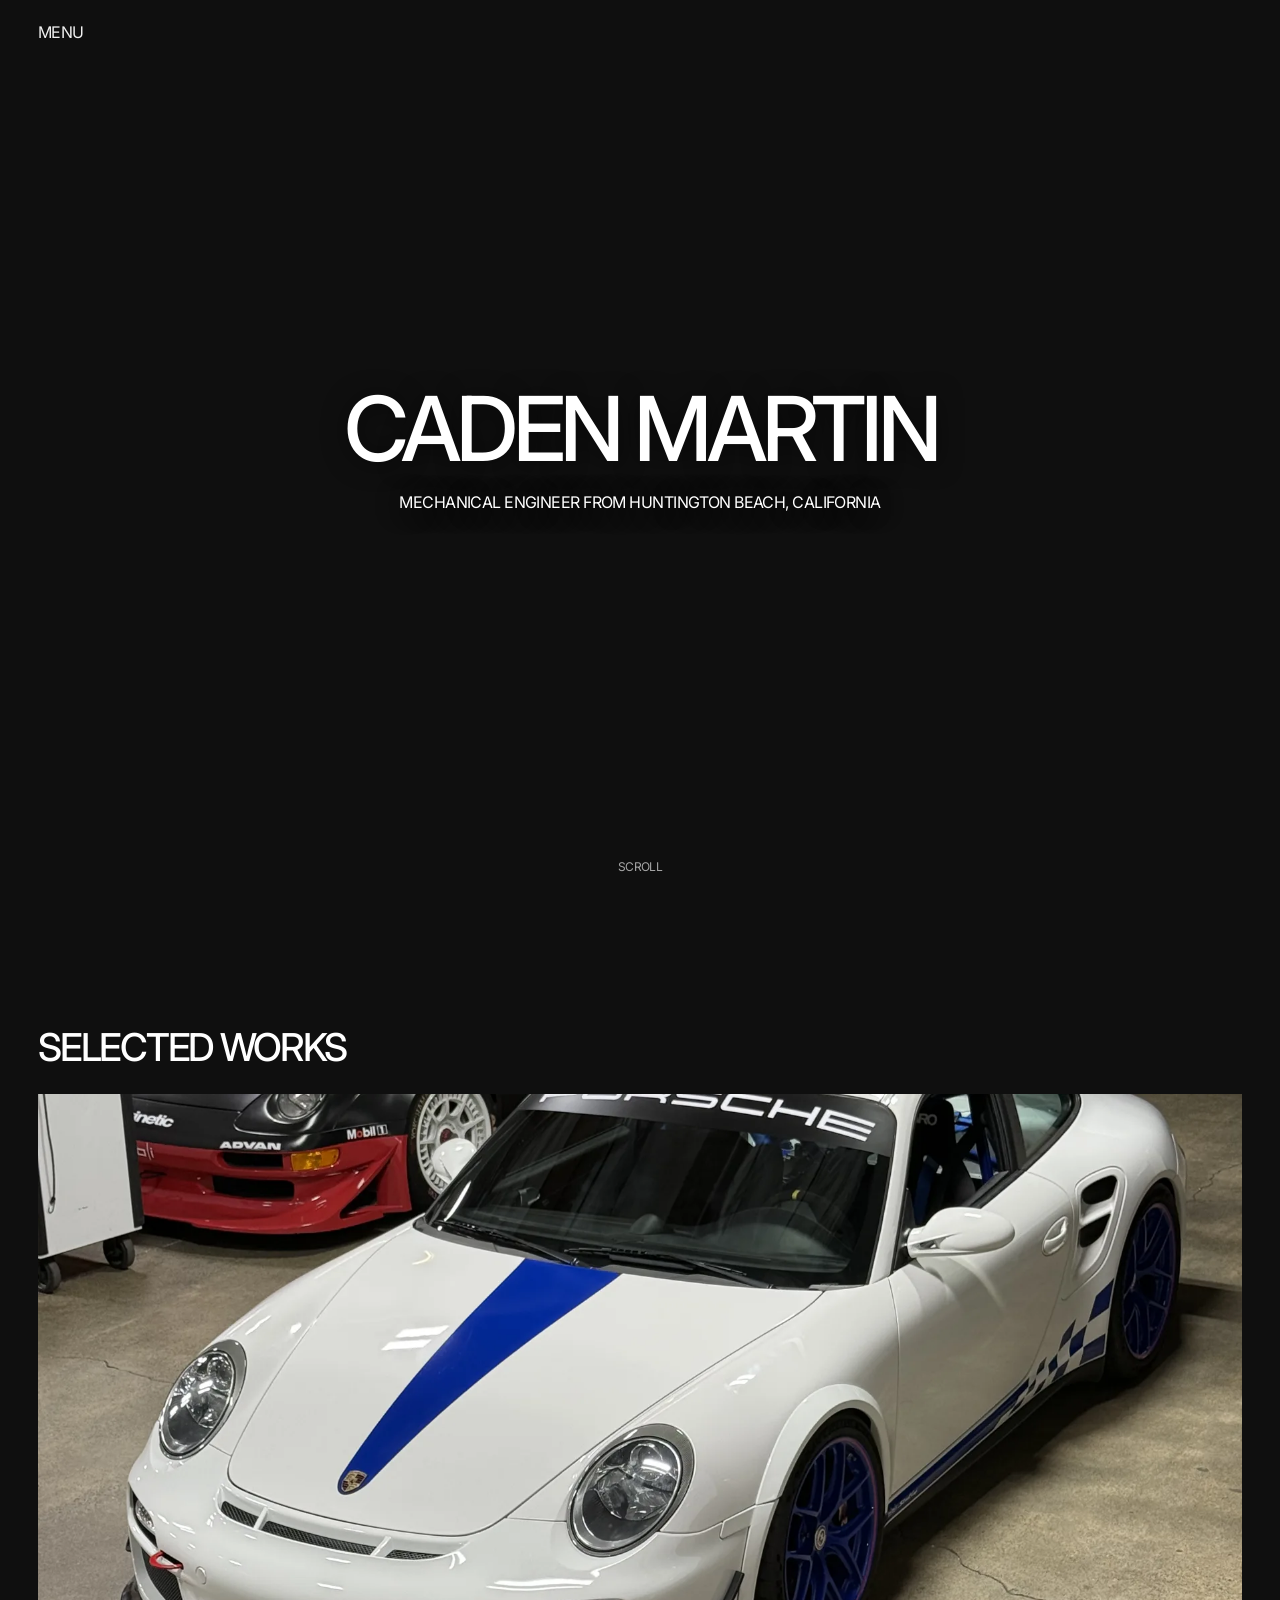
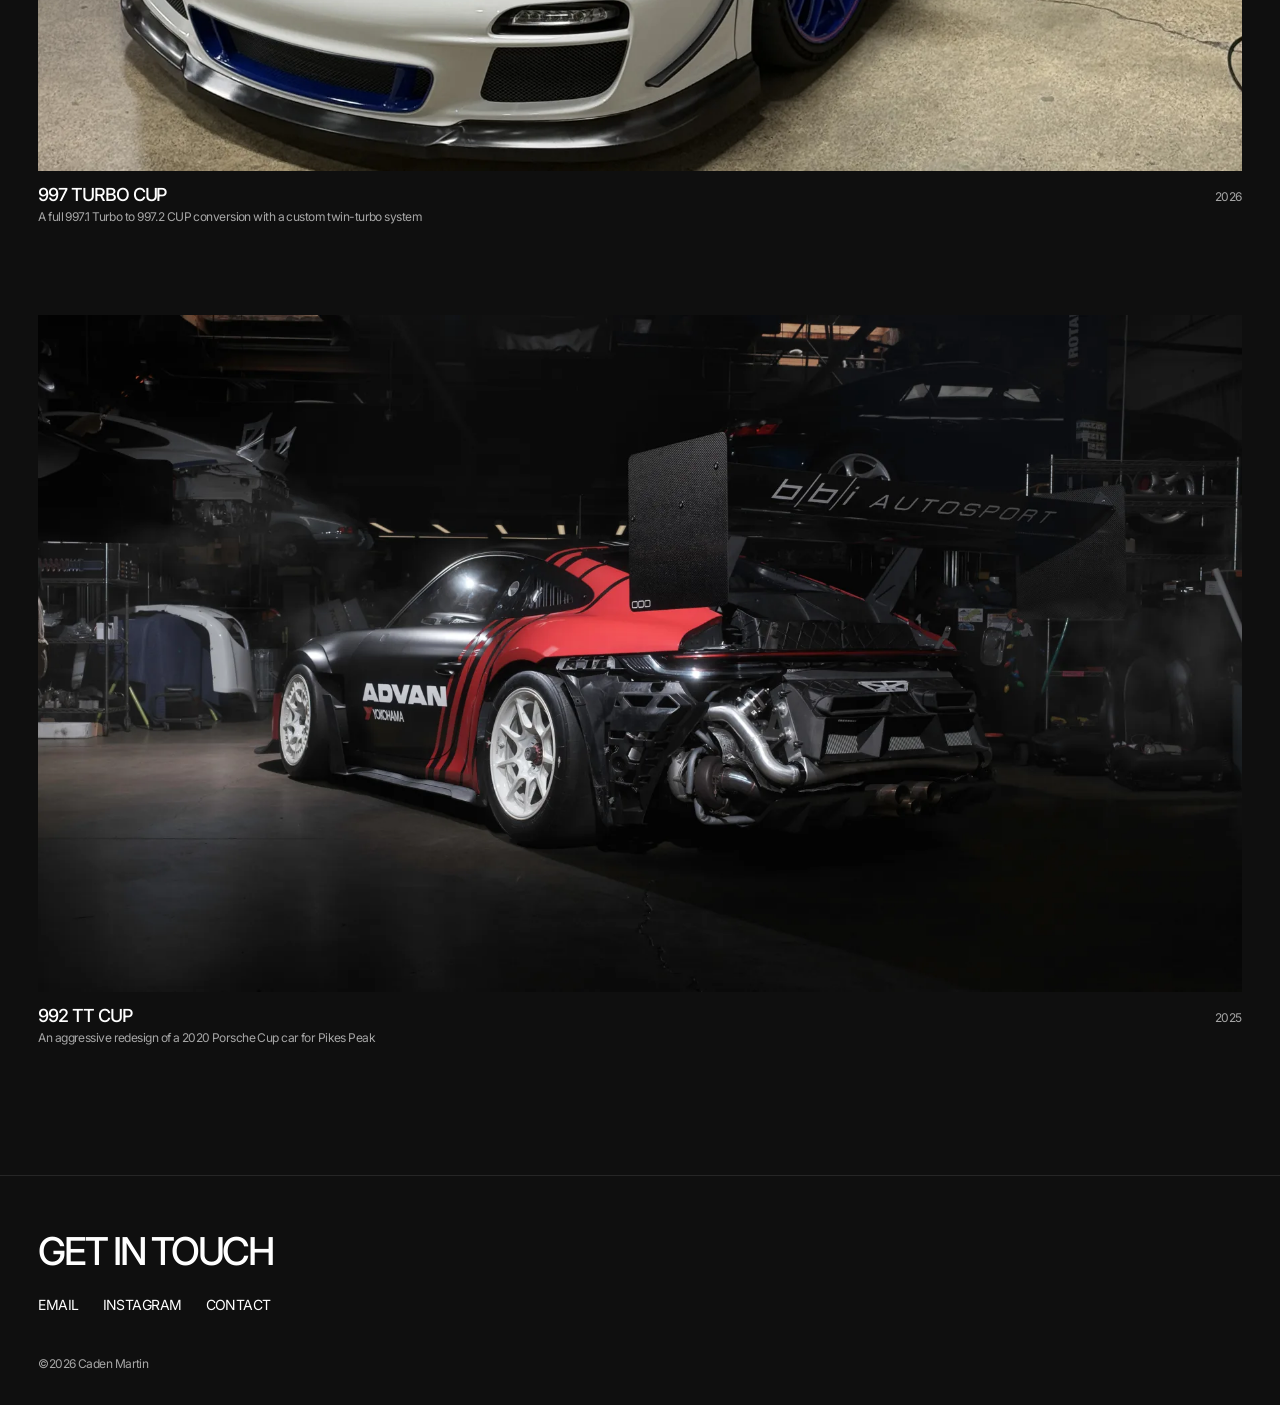
==== index.html @ 4a9f28c7 "First Version of Site" ====
<!DOCTYPE html>
<html lang="en">
<head>
  <meta charset="utf-8">
  <meta name="viewport" content="width=device-width, initial-scale=1">
  <title>Caden Martin — Mechanical Engineer</title>
  <meta name="description" content="Caden Martin, mechanical engineer from Huntington Beach, California. Race car design, CAD, FEA and fabrication projects.">
  <meta property="og:title" content="Caden Martin — Mechanical Engineer">
  <meta property="og:description" content="Race car design, CAD, FEA and fabrication projects.">
  <meta property="og:image" content="assets/img/992cup/cover.webp">
  <link rel="preconnect" href="https://fonts.googleapis.com">
  <link rel="preconnect" href="https://fonts.gstatic.com" crossorigin>
  <link href="https://fonts.googleapis.com/css2?family=Inter:wght@400;500&display=swap" rel="stylesheet">
  <link rel="stylesheet" href="assets/css/style.css">
</head>
<body>
  <button class="menu-toggle" type="button" aria-expanded="false" aria-controls="menu"><span class="open">Menu</span><span class="close">Close</span></button>
  <nav class="menu" id="menu" aria-label="Main">
    <a href="index.html">Home</a>
    <a href="index.html#works">Works</a>
    <a href="contact.html">Contact</a>
  </nav>

  <header class="hero">
    <div class="trail" aria-hidden="true" data-images="
      assets/img/trail/992-01.webp, assets/img/trail/992-07.webp, assets/img/trail/992-03.webp,
      assets/img/trail/992-12.webp, assets/img/trail/992-08.webp, assets/img/trail/992-02.webp,
      assets/img/trail/992-11.webp, assets/img/trail/992-04.webp, assets/img/trail/992-09.webp,
      assets/img/trail/992-06.webp, assets/img/trail/992-13.webp, assets/img/trail/992-05.webp,
      assets/img/trail/992-10.webp,
      assets/img/trail/997-01.webp, assets/img/trail/997-06.webp, assets/img/trail/997-11.webp,
      assets/img/trail/997-03.webp, assets/img/trail/997-10.webp, assets/img/trail/997-12.webp,
      assets/img/trail/997-04.webp, assets/img/trail/997-14.webp"></div>
    <div class="hero-text">
      <h1>Caden Martin</h1>
      <p>Mechanical engineer from Huntington Beach, California</p>
    </div>
    <a class="scroll-cue" href="#works">Scroll</a>
  </header>

  <main>
    <section class="section" id="works">
      <div class="wrap">
        <div class="section-head reveal">
          <h2>Selected works</h2>
        </div>
        <div class="works">
          <!-- To add a project: copy this <a> block, point it at the new project page and image. -->
          <a class="work-card reveal" href="projects/997-turbo-cup.html">
            <div class="media"><img src="assets/img/997horseman/cover.webp" alt="The finished 997 Turbo CUP conversion" width="1800" height="1012"></div>
            <div class="meta">
              <div>
                <h3>997 Turbo CUP</h3>
                <p>A full 997.1 Turbo to 997.2 CUP conversion with a custom twin-turbo system</p>
              </div>
              <span class="year">2026</span>
            </div>
          </a>
          <a class="work-card reveal" href="projects/992-cup.html">
            <div class="media"><img src="assets/img/992cup/cover.webp" alt="The 992 TT Cup at BBi Autosport" width="1800" height="1013"></div>
            <div class="meta">
              <div>
                <h3>992 TT Cup</h3>
                <p>An aggressive redesign of a 2020 Porsche Cup car for Pikes Peak</p>
              </div>
              <span class="year">2025</span>
            </div>
          </a>
        </div>
      </div>
    </section>
  </main>

  <footer class="footer">
    <div class="wrap">
      <h2>Get in touch</h2>
      <div class="footer-links">
        <a data-email="czm1000|gmail.com" href="contact.html">Email</a>
        <a href="https://www.instagram.com/rbzed25/" target="_blank" rel="noopener">Instagram</a>
        <a href="contact.html">Contact</a>
      </div>
      <small>©<span data-year>2026</span> Caden Martin</small>
    </div>
  </footer>

  <script src="assets/js/site.js"></script>
  <script src="assets/js/trail.js"></script>
</body>
</html>
---- assets/css/style.css ----
/* Caden Martin — portfolio
   Theme matched to the original Framer site: near-black, white, grey, Inter, tight uppercase headings. */

:root {
  --bg: #0f0f0f;
  --bg-raised: #161616;
  --line: #262626;
  --text: #ffffff;
  --muted: #a6a6a6;
  --pad: clamp(16px, 3vw, 40px);
  --max: 1400px;
  --font: "Inter", system-ui, -apple-system, "Segoe UI", sans-serif;
}

* { box-sizing: border-box; margin: 0; padding: 0; }
html { -webkit-text-size-adjust: 100%; scroll-behavior: smooth; }
body {
  background: var(--bg);
  color: var(--text);
  font-family: var(--font);
  font-size: 14px;
  line-height: 1.5;
  letter-spacing: -0.04em;
  -webkit-font-smoothing: antialiased;
  overflow-x: hidden;
}
img, video { display: block; max-width: 100%; }
a { color: inherit; text-decoration: none; }
button { font: inherit; color: inherit; background: none; border: 0; cursor: pointer; letter-spacing: inherit; }

.caps { text-transform: uppercase; }
.muted { color: var(--muted); }
.wrap { width: 100%; max-width: var(--max); margin: 0 auto; padding: 0 var(--pad); }

/* ---------- Menu (matches Framer: small MENU toggle, full-screen overlay) ---------- */
.menu-toggle {
  position: fixed; top: 20px; left: var(--pad); z-index: 60;
  font-size: 16px; text-transform: uppercase; letter-spacing: -0.04em;
  mix-blend-mode: difference;
}
.menu-toggle .close { display: none; }
body.menu-open .menu-toggle .open { display: none; }
body.menu-open .menu-toggle .close { display: inline; }
body.menu-open { overflow: hidden; }

.menu {
  position: fixed; inset: 0; z-index: 50;
  background: var(--bg);
  padding: 72px var(--pad) var(--pad);
  display: flex; flex-direction: column; gap: 2px;
  opacity: 0; visibility: hidden;
  transition: opacity .35s ease, visibility .35s;
}
body.menu-open .menu { opacity: 1; visibility: visible; }
.menu a {
  font-size: clamp(40px, 6vw, 72px); font-weight: 500; line-height: 1.05;
  text-transform: uppercase; letter-spacing: -0.06em;
  transform: translateY(16px); opacity: 0;
  transition: transform .5s cubic-bezier(.2,.7,.2,1), opacity .5s, color .2s;
  width: fit-content;
}
body.menu-open .menu a { transform: none; opacity: 1; }
body.menu-open .menu a:nth-child(2) { transition-delay: .04s; }
body.menu-open .menu a:nth-child(3) { transition-delay: .08s; }
.menu a:hover { color: var(--muted); }

/* ---------- Headings ---------- */
h1, h2, h3 { font-weight: 500; text-transform: uppercase; }
h1 { font-size: clamp(44px, 7vw, 96px); letter-spacing: -0.06em; line-height: .95; }
h2 { font-size: clamp(28px, 3vw, 40px); letter-spacing: -0.06em; line-height: 1; }
h3 { font-size: 18px; letter-spacing: -0.06em; line-height: 1.15; }
.label { font-size: 14px; text-transform: uppercase; color: var(--muted); letter-spacing: -0.04em; }

/* ---------- Home hero + mouse trail ---------- */
.hero {
  position: relative; height: 100vh; height: 100svh; min-height: 520px;
  display: grid; place-items: center; text-align: center;
  overflow: hidden; isolation: isolate;
}
.hero-text { position: relative; z-index: 2; pointer-events: none; padding: 0 var(--pad); }
.hero-text p { margin-top: 18px; font-size: 16px; text-transform: uppercase; }
.hero-text h1, .hero-text p { text-shadow: 0 2px 24px rgba(0,0,0,.55); }
.contact-lines .email { text-transform: none; }
.trail { position: absolute; inset: 0; z-index: 1; pointer-events: none; }
.trail img {
  position: absolute; left: 0; top: 0;
  width: clamp(140px, 14vw, 220px); height: auto;
  border-radius: 2px;
  transform: translate(-50%, -50%) scale(.6);
  opacity: 0;
  animation: trail-pop .9s linear forwards;
  will-change: transform, opacity;
}
@keyframes trail-pop {
  0%      { opacity: 0; transform: translate(-50%, -50%) scale(.6); }   /* 0.0s: start fade in */
  33.333% { opacity: 1; transform: translate(-50%, -50%) scale(1); }    /* 0.3s: fully visible */
  66.667% { opacity: 1; transform: translate(-50%, -50%) scale(1); }    /* 0.6s: start fade out */
  100%    { opacity: 0; transform: translate(-50%, -50%) scale(.92); }  /* 0.9s: gone */
}
.scroll-cue {
  position: absolute; bottom: 24px; left: 50%; transform: translateX(-50%);
  font-size: 12px; text-transform: uppercase; color: var(--muted); z-index: 2;
}

/* ---------- Works list ---------- */
.section { padding-top: clamp(64px, 10vw, 140px); padding-bottom: clamp(64px, 10vw, 140px); }
.section-head { display: flex; justify-content: space-between; align-items: end; margin-bottom: 28px; gap: 16px; }
.works { display: grid; gap: clamp(48px, 7vw, 96px); }
.work-card { display: block; }
.work-card .media {
  aspect-ratio: 16 / 9; overflow: hidden; background: var(--bg-raised);
}
.work-card .media img {
  width: 100%; height: 100%; object-fit: cover;
  transition: transform 1.2s cubic-bezier(.2,.7,.2,1);
}
.work-card:hover .media img { transform: scale(1.03); }
.work-card .meta { display: flex; justify-content: space-between; gap: 16px; margin-top: 14px; align-items: baseline; }
.work-card .meta p { font-size: 12px; color: var(--muted); margin-top: 2px; }
.work-card .year { font-size: 12px; color: var(--muted); white-space: nowrap; }
.coming-soon .media { display: grid; place-items: center; border: 1px dashed var(--line); background: none; }

/* ---------- Footer ---------- */
.footer { border-top: 1px solid var(--line); padding: 56px 0 32px; }
.footer h2 { margin-bottom: 24px; }
.footer-links { display: flex; gap: 24px; flex-wrap: wrap; font-size: 14px; text-transform: uppercase; }
.footer-links a:hover { color: var(--muted); }
.footer small { display: block; margin-top: 40px; font-size: 12px; color: var(--muted); }

/* ---------- Project page ---------- */
.project-head { padding-top: 96px; padding-bottom: 24px; }
.project-head p.sub { margin-top: 12px; font-size: 16px; color: var(--muted); letter-spacing: -0.03em; }

.viewer {
  position: relative; width: 100%;
  height: min(78vh, 860px); min-height: 380px;
  background: var(--bg);
  overflow: hidden; touch-action: none; user-select: none;
}
.viewer canvas { display: block; width: 100%; height: 100%; outline: none; cursor: grab; }
.viewer canvas:active { cursor: grabbing; }
.viewer-loading {
  position: absolute; inset: 0; display: grid; place-items: center; text-align: center;
  font-size: 12px; text-transform: uppercase; color: var(--muted); pointer-events: none;
  transition: opacity .4s;
}
.viewer-loading .bar { width: 220px; height: 2px; background: var(--line); margin: 12px auto 0; overflow: hidden; }
.viewer-loading .bar i { display: block; height: 100%; width: 0; background: var(--text); transition: width .2s; }
.viewer.ready .viewer-loading { opacity: 0; }
.viewer-ui {
  position: absolute; left: 0; right: 0; bottom: 0; padding: 14px var(--pad);
  display: flex; justify-content: space-between; align-items: center; gap: 12px;
  font-size: 12px; text-transform: uppercase; pointer-events: none;
}
.viewer-ui .hint { color: var(--muted); }
.viewer-ui .tools { display: flex; gap: 6px; pointer-events: auto; }
.viewer-ui button {
  padding: 8px 12px; border: 1px solid var(--line); background: rgba(15,15,15,.7);
  backdrop-filter: blur(6px); text-transform: uppercase; font-size: 12px;
  transition: border-color .2s, background .2s;
}
.viewer-ui button:hover, .viewer-ui button[aria-pressed="true"] { border-color: var(--text); }
.viewer:fullscreen { height: 100vh; }

.project-body {
  display: grid; grid-template-columns: minmax(200px, 1fr) 2fr; gap: clamp(32px, 6vw, 96px);
  padding-top: clamp(48px, 7vw, 96px); padding-bottom: clamp(48px, 7vw, 96px);
}
.facts { display: grid; gap: 22px; align-content: start; }
.facts div p { margin-top: 4px; font-size: 14px; }
.writeup h2 { margin-bottom: 20px; }
.writeup p { font-size: 16px; line-height: 1.6; letter-spacing: -0.02em; color: #e6e6e6; max-width: 70ch; }
.writeup p + p { margin-top: 1em; }
.writeup ul { margin: 1em 0 0 1.1em; color: #e6e6e6; font-size: 16px; line-height: 1.6; letter-spacing: -0.02em; }
.writeup .result { margin-top: 28px; padding-top: 20px; border-top: 1px solid var(--line); }
.writeup .result strong { display: block; font-size: clamp(22px, 2.4vw, 32px); font-weight: 500; letter-spacing: -0.05em; text-transform: uppercase; }

/* Gallery (masonry via CSS columns) */
.gallery { display: block; }
.gallery .g-row { display: flex; gap: 10px; margin-bottom: 10px; }
.gallery button { display: block; height: 100%; flex: none; overflow: hidden; background: var(--bg-raised); }
.gallery img { width: 100%; height: 100%; object-fit: cover; transition: transform .8s cubic-bezier(.2,.7,.2,1), opacity .3s; }
.gallery button:hover img { transform: scale(1.03); }

/* Lightbox */
.lightbox {
  position: fixed; inset: 0; z-index: 80; background: #080808;
  display: grid; grid-template-rows: auto 1fr auto; opacity: 0; visibility: hidden;
  transition: opacity .25s, visibility .25s;
}
.lightbox.open { opacity: 1; visibility: visible; }
.lightbox .lb-top, .lightbox .lb-bottom {
  display: flex; justify-content: space-between; align-items: center; padding: 18px var(--pad);
  font-size: 12px; text-transform: uppercase;
}
.lightbox .lb-stage { position: relative; display: grid; place-items: center; min-height: 0; padding: 0 var(--pad); }
.lightbox .lb-stage img { max-width: 100%; max-height: calc(100vh - 130px); max-height: calc(100svh - 130px); width: auto; height: auto; object-fit: contain; }
.lightbox .lb-nav { position: absolute; top: 0; bottom: 0; width: 30%; font-size: 12px; text-transform: uppercase; color: var(--muted); }
.lightbox .lb-prev { left: 0; text-align: left; padding-left: var(--pad); }
.lightbox .lb-next { right: 0; text-align: right; padding-right: var(--pad); }
.lightbox .lb-nav:hover { color: var(--text); }

/* Downloads */
.downloads { display: grid; border-top: 1px solid var(--line); }
.download {
  display: grid; grid-template-columns: 1fr auto auto; gap: 24px; align-items: center;
  padding: 18px 0; border-bottom: 1px solid var(--line);
}
.download .name { font-size: 16px; text-transform: uppercase; letter-spacing: -0.05em; }
.download .desc { font-size: 12px; color: var(--muted); margin-top: 2px; }
.download .size { font-size: 12px; color: var(--muted); }
.download .get { font-size: 12px; text-transform: uppercase; border-bottom: 1px solid currentColor; }
.download:hover .get { color: var(--muted); }

.next-project { display: flex; justify-content: space-between; align-items: end; gap: 24px; }
.next-project a h2 { transition: color .2s; }
.next-project a:hover h2 { color: var(--muted); }

/* ---------- Contact page ---------- */
.contact-hero { padding-top: 120px; padding-bottom: clamp(48px, 7vw, 96px); }
.contact-lines { margin-top: 36px; display: grid; gap: 6px; }
.contact-lines a { font-size: clamp(22px, 3vw, 40px); font-weight: 500; letter-spacing: -0.06em; text-transform: uppercase; width: fit-content; }
.contact-lines a .sub { color: var(--muted); font-size: 12px; letter-spacing: -0.03em; margin-left: 10px; vertical-align: middle; }
.contact-lines a:hover { color: var(--muted); }
.bio { display: grid; grid-template-columns: 1fr 1.4fr; gap: clamp(32px, 6vw, 96px); align-items: start; }
.bio-portrait { aspect-ratio: 3 / 4; overflow: hidden; background: var(--bg-raised); }
.bio-portrait img { width: 100%; height: 100%; object-fit: cover; }
.bio-blocks { display: grid; gap: 32px; }
.bio-blocks p { font-size: 16px; line-height: 1.6; letter-spacing: -0.02em; margin-top: 8px; max-width: 60ch; }
.timeline { display: grid; gap: 10px; margin-top: 10px; }
.timeline div { display: grid; grid-template-columns: 120px 1fr; gap: 16px; font-size: 16px; letter-spacing: -0.03em; }
.timeline span { color: var(--muted); }
.btn {
  display: inline-block; margin-top: 8px; padding: 12px 18px; border: 1px solid var(--text);
  font-size: 12px; text-transform: uppercase; transition: background .2s, color .2s;
}
.btn:hover { background: var(--text); color: var(--bg); }

/* ---------- Reveal on scroll ---------- */
.reveal { opacity: 0; transform: translateY(24px); transition: opacity .9s ease, transform .9s cubic-bezier(.2,.7,.2,1); }
.reveal.in { opacity: 1; transform: none; }

@media (max-width: 760px) {
  .project-body, .bio { grid-template-columns: 1fr; }
  .viewer { height: 62vh; }
  .viewer-ui .hint { display: none; }
  .download { grid-template-columns: 1fr auto; }
  .download .size { display: none; }
}
@media (prefers-reduced-motion: reduce) {
  * { animation: none !important; transition: none !important; }
  .reveal { opacity: 1; transform: none; }
}

/* ---------- Viewer parts panel + part name tag ---------- */
.viewer-parts {
  position: absolute; top: 16px; right: var(--pad); bottom: 64px; width: 260px;
  overflow-y: auto; overscroll-behavior: contain;
  background: rgba(15,15,15,.82); backdrop-filter: blur(8px);
  border: 1px solid var(--line); padding: 12px 14px; font-size: 12px; z-index: 3;
}
.viewer-parts[hidden] { display: none; }
.vp-head { display: flex; justify-content: space-between; align-items: center; text-transform: uppercase; padding-bottom: 10px; border-bottom: 1px solid var(--line); margin-bottom: 6px; }
.vp-head button, .vp-only { font-size: 11px; text-transform: uppercase; color: var(--muted); border-bottom: 1px solid currentColor; }
.vp-head button:hover, .vp-only:hover { color: var(--text); }
.vp-group { padding: 8px 0; border-bottom: 1px solid var(--line); }
.vp-group:last-child { border-bottom: 0; }
.vp-ghead, .vp-row { display: flex; align-items: center; gap: 8px; cursor: pointer; letter-spacing: -0.02em; }
.vp-ghead { text-transform: uppercase; font-weight: 500; padding: 2px 0 4px; }
.vp-ghead .vp-only { margin-left: auto; font-weight: 400; }
.vp-row { padding: 3px 0 3px 22px; color: #d0d0d0; }
.vp-row:hover { color: var(--text); }
.viewer-parts input[type="checkbox"] {
  appearance: none; width: 12px; height: 12px; flex: none; border: 1px solid #777; display: grid; place-items: center; cursor: pointer;
}
.viewer-parts input[type="checkbox"]:checked { background: var(--text); border-color: var(--text); }
.viewer-parts input[type="checkbox"]:indeterminate { background: linear-gradient(var(--text), var(--text)) center / 6px 2px no-repeat; border-color: var(--text); }
.viewer-tag {
  position: absolute; z-index: 4; pointer-events: none;
  background: rgba(15,15,15,.9); border: 1px solid var(--line); padding: 6px 10px;
  font-size: 12px; text-transform: uppercase; display: grid; gap: 2px;
}
.viewer-tag .muted { font-size: 10px; }
.viewer-tag[hidden] { display: none; }
@media (max-width: 760px) {
  .viewer-parts { top: 8px; left: 8px; right: 8px; bottom: 56px; width: auto; }
}

/* Sectioned photo galleries */
.photo-section + .photo-section { margin-top: clamp(40px, 5vw, 72px); }
.photo-section-head { display: flex; justify-content: space-between; padding-bottom: 10px; margin-bottom: 14px; border-bottom: 1px solid var(--line); color: var(--text); }
.photo-section-head span { color: var(--muted); }

.viewer-tag .vt-copy { width: min(560px, 80vw); background: #000; color: var(--text); border: 1px solid var(--line); padding: 6px 8px; font: 12px ui-monospace, Menlo, Consolas, monospace; text-transform: none; }

/* Project video */
.video-wrap { display: flex; justify-content: center; background: var(--bg-raised); margin-bottom: 10px; }
.video-wrap video { display: block; max-width: 100%; max-height: 80vh; max-height: 80svh; width: auto; height: auto; background: #000; }
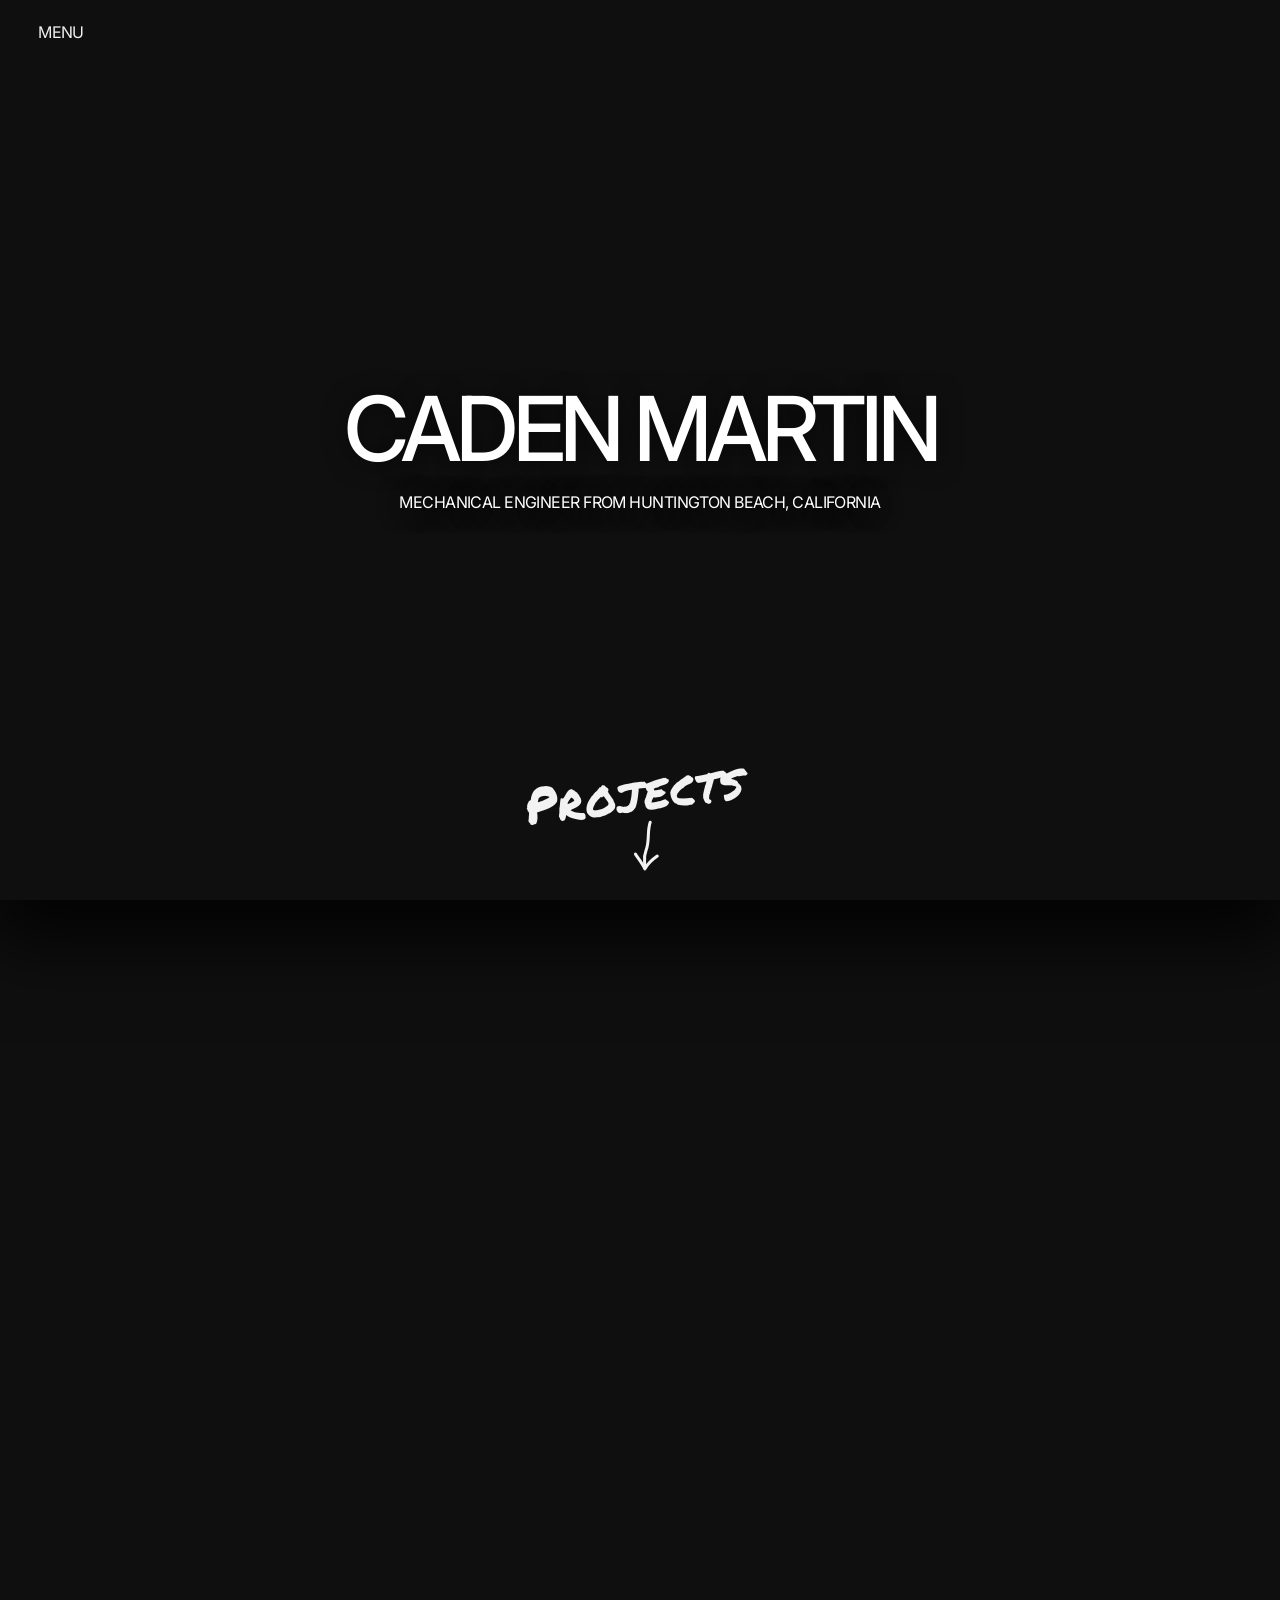
==== commit 02fb76e7: "Update 11/20" ====
--- a/index.html
+++ b/index.html
@@ -12,78 +12,92 @@
   <link rel="preconnect" href="https://fonts.gstatic.com" crossorigin>
   <link href="https://fonts.googleapis.com/css2?family=Inter:wght@400;500&display=swap" rel="stylesheet">
   <link rel="stylesheet" href="assets/css/style.css">
+  <script type="importmap">
+    { "imports": {
+        "three": "./assets/js/vendor/three.module.js",
+        "three/addons/": "./assets/js/vendor/jsm/"
+    } }
+  </script>
 </head>
-<body>
+<body class="home">
   <button class="menu-toggle" type="button" aria-expanded="false" aria-controls="menu"><span class="open">Menu</span><span class="close">Close</span></button>
   <nav class="menu" id="menu" aria-label="Main">
     <a href="index.html">Home</a>
-    <a href="index.html#works">Works</a>
+    <a href="index.html#works">Projects</a>
     <a href="contact.html">Contact</a>
   </nav>
 
   <header class="hero">
     <div class="trail" aria-hidden="true" data-images="
-      assets/img/trail/992-01.webp, assets/img/trail/992-07.webp, assets/img/trail/992-03.webp,
-      assets/img/trail/992-12.webp, assets/img/trail/992-08.webp, assets/img/trail/992-02.webp,
-      assets/img/trail/992-11.webp, assets/img/trail/992-04.webp, assets/img/trail/992-09.webp,
-      assets/img/trail/992-06.webp, assets/img/trail/992-13.webp, assets/img/trail/992-05.webp,
-      assets/img/trail/992-10.webp,
-      assets/img/trail/997-01.webp, assets/img/trail/997-06.webp, assets/img/trail/997-11.webp,
-      assets/img/trail/997-03.webp, assets/img/trail/997-10.webp, assets/img/trail/997-12.webp,
-      assets/img/trail/997-04.webp, assets/img/trail/997-14.webp"></div>
+      assets/img/trail/render-01.webp, assets/img/trail/render-02.webp, assets/img/trail/render-03.webp,
+      assets/img/trail/render-04.webp, assets/img/trail/render-05.webp, assets/img/trail/render-06.webp,
+      assets/img/trail/render-07.webp, assets/img/trail/render-08.webp, assets/img/trail/render-09.webp,
+      assets/img/trail/render-10.webp, assets/img/trail/render-11.webp, assets/img/trail/render-12.webp,
+      assets/img/trail/render-13.webp, assets/img/trail/render-14.webp, assets/img/trail/render-15.webp,
+      assets/img/trail/render-16.webp, assets/img/trail/render-17.webp, assets/img/trail/render-18.webp,
+      assets/img/trail/render-19.webp, assets/img/trail/render-20.webp, assets/img/trail/render-21.webp,
+      assets/img/trail/render-22.webp"></div>
     <div class="hero-text">
       <h1>Caden Martin</h1>
       <p>Mechanical engineer from Huntington Beach, California</p>
     </div>
-    <a class="scroll-cue" href="#works">Scroll</a>
+    <a class="scroll-cue" href="#works" aria-label="Scroll down to my projects">
+      <span class="cue-word" aria-hidden="true">Projects</span>
+      <svg class="cue-arrow" viewBox="0 0 44 72" aria-hidden="true">
+        <path d="M22 3 C 19 16, 24 27, 20.5 40 S 21.5 56, 21 64" />
+        <path d="M7 47 C 12 53, 17 58, 21.5 65 C 24.5 58, 29 52.5, 36 46.5" />
+      </svg>
+    </a>
   </header>
 
   <main>
-    <section class="section" id="works">
-      <div class="wrap">
-        <div class="section-head reveal">
-          <h2>Selected works</h2>
+    <!-- Works slider: slides show in this order. To add a project, copy one <article> block. -->
+    <section class="works" id="works" aria-label="Works">
+      <!-- 3D garage. Camera positions and links for each project are set at the top of assets/js/garage.js. -->
+      <div class="garage" data-model="assets/models/garage.glb" data-bake="assets/models/garage-bake.webp">
+        <canvas class="garage-canvas" aria-hidden="true"></canvas>
+        <div class="garage-loading" role="status">
+          <p class="label">Opening the garage</p>
+          <div class="garage-bar"><span></span></div>
         </div>
-        <div class="works">
-          <!-- To add a project: copy this <a> block, point it at the new project page and image. -->
-          <a class="work-card reveal" href="projects/997-turbo-cup.html">
-            <div class="media"><img src="assets/img/997horseman/cover.webp" alt="The finished 997 Turbo CUP conversion" width="1800" height="1012"></div>
-            <div class="meta">
-              <div>
-                <h3>997 Turbo CUP</h3>
-                <p>A full 997.1 Turbo to 997.2 CUP conversion with a custom twin-turbo system</p>
-              </div>
-              <span class="year">2026</span>
-            </div>
-          </a>
-          <a class="work-card reveal" href="projects/992-cup.html">
-            <div class="media"><img src="assets/img/992cup/cover.webp" alt="The 992 TT Cup at BBi Autosport" width="1800" height="1013"></div>
-            <div class="meta">
-              <div>
-                <h3>992 TT Cup</h3>
-                <p>An aggressive redesign of a 2020 Porsche Cup car for Pikes Peak</p>
-              </div>
-              <span class="year">2025</span>
-            </div>
-          </a>
+        <p class="garage-hint label">Click a project to take a closer look</p>
+        <div class="garage-tip" aria-hidden="true"></div>
+        <div class="garage-panel" hidden>
+          <p class="label" data-meta></p>
+          <h2 data-title></h2>
+          <a class="garage-more" data-link href="#">See more <span aria-hidden="true">&rarr;</span></a>
+          <p class="garage-soon label" data-soon hidden>Write-up coming soon</p>
         </div>
+        <button class="garage-back" type="button" hidden><span aria-hidden="true">&larr;</span> Back</button>
+        <nav class="garage-list" aria-label="Projects in the garage"></nav>
       </div>
+
+    <div class="works-slider" aria-label="Works" aria-roledescription="carousel">
+      <article class="slide is-active" aria-label="1 of 2">
+        <img src="assets/img/992cup/cover.webp" alt="The 992 TT Cup at BBi Autosport" width="1800" height="1013">
+        <div class="slide-text">
+          <p class="label">2025</p>
+          <h2><a href="projects/992-cup.html">992 TT Cup <span class="go" aria-hidden="true">&rarr;</span></a></h2>
+        </div>
+      </article>
+      <article class="slide" aria-label="2 of 2">
+        <img src="assets/img/997horseman/cover.webp" alt="The finished 997 Turbo CUP conversion" width="1800" height="1012" loading="lazy">
+        <div class="slide-text">
+          <p class="label">2026</p>
+          <h2><a href="projects/997-turbo-cup.html">997 Turbo CUP <span class="go" aria-hidden="true">&rarr;</span></a></h2>
+        </div>
+      </article>
+      <p class="slide-count label" aria-hidden="true"><span data-cur>01</span> / <span data-total>02</span></p>
+      <button class="slide-next" type="button" aria-label="Next work">
+        <svg viewBox="0 0 24 24" width="28" height="28" aria-hidden="true"><path d="M9 4l8 8-8 8" fill="none" stroke="currentColor" stroke-width="1.6"/></svg>
+      </button>
+    </div>
     </section>
   </main>
 
-  <footer class="footer">
-    <div class="wrap">
-      <h2>Get in touch</h2>
-      <div class="footer-links">
-        <a data-email="czm1000|gmail.com" href="contact.html">Email</a>
-        <a href="https://www.instagram.com/rbzed25/" target="_blank" rel="noopener">Instagram</a>
-        <a href="contact.html">Contact</a>
-      </div>
-      <small>©<span data-year>2026</span> Caden Martin</small>
-    </div>
-  </footer>
-
   <script src="assets/js/site.js"></script>
   <script src="assets/js/trail.js"></script>
+  <script src="assets/js/works.js"></script>
+  <script type="module" src="assets/js/garage.js"></script>
 </body>
 </html>
--- a/assets/css/style.css
+++ b/assets/css/style.css
@@ -73,7 +73,7 @@
 
 /* ---------- Home hero + mouse trail ---------- */
 .hero {
-  position: relative; height: 100vh; height: 100svh; min-height: 520px;
+  position: relative; z-index: 1; background: var(--bg); height: 100vh; height: 100svh; min-height: 520px;
   display: grid; place-items: center; text-align: center;
   overflow: hidden; isolation: isolate;
 }
@@ -84,7 +84,7 @@
 .trail { position: absolute; inset: 0; z-index: 1; pointer-events: none; }
 .trail img {
   position: absolute; left: 0; top: 0;
-  width: clamp(140px, 14vw, 220px); height: auto;
+  width: clamp(110px, 11vw, 170px); height: auto;
   border-radius: 2px;
   transform: translate(-50%, -50%) scale(.6);
   opacity: 0;
@@ -97,10 +97,35 @@
   66.667% { opacity: 1; transform: translate(-50%, -50%) scale(1); }    /* 0.6s: start fade out */
   100%    { opacity: 0; transform: translate(-50%, -50%) scale(.92); }  /* 0.9s: gone */
 }
+@font-face {
+  font-family: "Permanent Marker";
+  src: url("../fonts/permanent-marker.woff2") format("woff2");
+  font-weight: 400; font-style: normal; font-display: swap;
+}
+/* Hand-drawn "Works" with a marker arrow, a little crooked on purpose */
 .scroll-cue {
-  position: absolute; bottom: 24px; left: 50%; transform: translateX(-50%);
-  font-size: 12px; text-transform: uppercase; color: var(--muted); z-index: 2;
-}
+  position: absolute; bottom: clamp(14px, 3vh, 28px); left: 50%; transform: translateX(-50%);
+  z-index: 2; display: flex; flex-direction: column; align-items: center; gap: 2px;
+  color: #f2f2f2; text-transform: none;
+}
+.cue-word {
+  font-family: "Permanent Marker", "Marker Felt", "Comic Sans MS", cursive;
+  font-size: clamp(39px, 3.9vw, 54px); line-height: 1; letter-spacing: 0.01em;
+  transform: rotate(-7deg) translateX(-6px);
+  transition: transform .3s ease;
+}
+.cue-arrow {
+  width: clamp(28px, 2.6vw, 38px); height: auto; overflow: visible;
+  transform: rotate(6deg) translateX(8px);
+  animation: cue-bob 1.8s ease-in-out infinite;
+}
+.cue-arrow path { fill: none; stroke: currentColor; stroke-width: 4; stroke-linecap: round; stroke-linejoin: round; }
+.scroll-cue:hover .cue-word, .scroll-cue:focus-visible .cue-word { transform: rotate(-10deg) translateX(-6px) scale(1.05); }
+@keyframes cue-bob {
+  0%, 100% { translate: 0 0; }
+  50% { translate: 0 6px; }
+}
+@media (prefers-reduced-motion: reduce) { .cue-arrow { animation: none; } }
 
 /* ---------- Works list ---------- */
 .section { padding-top: clamp(64px, 10vw, 140px); padding-bottom: clamp(64px, 10vw, 140px); }
@@ -296,3 +321,127 @@
 /* Project video */
 .video-wrap { display: flex; justify-content: center; background: var(--bg-raised); margin-bottom: 10px; }
 .video-wrap video { display: block; max-width: 100%; max-height: 80vh; max-height: 80svh; width: auto; height: auto; background: #000; }
+
+
+/* ---------- Home: hero + full-screen works slider, snapping between the two ---------- */
+html.snap { scroll-snap-type: y mandatory; }
+html.snap .hero, html.snap .works { scroll-snap-align: start; scroll-snap-stop: always; }
+.works-slider {
+  position: relative; height: 100vh; height: 100svh; min-height: 480px;
+  overflow: hidden; background: #000;
+}
+.slide { position: absolute; inset: 0; opacity: 0; visibility: hidden; transition: opacity .7s ease, visibility 0s .7s; }
+.slide.is-active { opacity: 1; visibility: visible; transition: opacity .7s ease; }
+.slide img { width: 100%; height: 100%; object-fit: cover; display: block; transform: scale(1.04); transition: transform 6s ease; }
+.slide.is-active img { transform: scale(1); }
+.slide::after { content: ""; position: absolute; inset: 0; pointer-events: none;
+  background: linear-gradient(to top, rgba(0,0,0,.75) 0%, rgba(0,0,0,.15) 45%, rgba(0,0,0,.25) 100%); }
+.slide-text { position: absolute; left: var(--pad); right: calc(var(--pad) + 80px); bottom: clamp(40px, 8vh, 80px); z-index: 2; }
+.slide-text .label { color: rgba(255,255,255,.75); margin-bottom: 10px; }
+.slide-text h2 { font-size: clamp(44px, 8vw, 120px); line-height: .92; letter-spacing: -0.06em; }
+.slide-text h2 a { display: inline-flex; align-items: baseline; gap: .25em; text-shadow: 0 2px 30px rgba(0,0,0,.5); }
+.slide-text .go { font-size: .45em; transition: transform .3s ease; }
+.slide-text h2 a:hover .go, .slide-text h2 a:focus-visible .go { transform: translateX(.3em); }
+.slide-text h2 a:hover { color: #fff; opacity: .85; }
+.slide-next {
+  position: absolute; right: var(--pad); top: 50%; transform: translateY(-50%); z-index: 3;
+  width: 64px; height: 64px; border-radius: 50%; display: grid; place-items: center;
+  color: #fff; background: rgba(0,0,0,.35); border: 1px solid rgba(255,255,255,.5);
+  backdrop-filter: blur(6px); -webkit-backdrop-filter: blur(6px);
+  cursor: pointer; transition: background .25s ease, transform .25s ease;
+}
+.slide-next:hover, .slide-next:focus-visible { background: rgba(255,255,255,.15); transform: translateY(-50%) translateX(3px); }
+.slide-count { position: absolute; right: var(--pad); bottom: clamp(40px, 8vh, 80px); z-index: 3; color: rgba(255,255,255,.75); }
+@media (max-width: 640px) {
+  .slide-next { width: 52px; height: 52px; }
+  .slide-text { right: var(--pad); bottom: 72px; }
+  .slide-count { bottom: 32px; }
+}
+@media (prefers-reduced-motion: reduce) {
+  html.snap { scroll-behavior: auto; }
+  .slide, .slide.is-active, .slide img { transition: none; }
+}
+
+/* ---------- Home: 3D garage (shown instead of the slider once it is running) ---------- */
+.works { position: relative; }
+.garage { display: none; }
+.garage [hidden] { display: none !important; }
+.works.has-garage .garage { display: block; }
+.works.has-garage .works-slider { display: none; }
+.garage {
+  position: relative; height: 100vh; height: 100svh; min-height: 480px;
+  overflow: hidden; background: var(--bg);
+}
+.garage-canvas { position: absolute; inset: 0; width: 100%; height: 100%; display: block; touch-action: pan-y; outline: none; }
+/* The 3D view stays pinned to the screen behind the name screen, so scrolling down reads as dropping into the room
+   while the name screen lifts away and fades. */
+.works.has-garage .garage-canvas { position: fixed; z-index: 0; height: 100vh; height: 100svh; }
+.garage.is-inspecting .garage-canvas { touch-action: none; }
+.garage-loading {
+  position: absolute; inset: 0; display: grid; place-content: center; justify-items: center; gap: 14px;
+  background: var(--bg); z-index: 5; transition: opacity .6s ease, visibility 0s .6s;
+}
+.garage.is-ready .garage-loading { opacity: 0; visibility: hidden; }
+.garage-bar { width: 180px; height: 2px; background: var(--line); overflow: hidden; }
+.garage-bar span { display: block; height: 100%; width: 0; background: var(--text); transition: width .2s linear; }
+.garage-bar.is-indeterminate span { width: 35%; animation: garage-bar 1.1s ease-in-out infinite; }
+@keyframes garage-bar { from { transform: translateX(-100%); } to { transform: translateX(300%); } }
+
+.garage-hint {
+  position: absolute; left: 50%; bottom: clamp(70px, 10vh, 100px); transform: translateX(-50%);
+  z-index: 3; padding: 8px 14px; border-radius: 999px; white-space: nowrap;
+  background: rgba(0,0,0,.55); color: #fff; pointer-events: none; transition: opacity .4s ease;
+}
+.garage.is-inspecting .garage-hint, .garage.has-interacted .garage-hint { opacity: 0; }
+/* hint and project buttons appear once the drop has landed */
+.garage-hint, .garage-list { transition: opacity .5s ease .15s; }
+.garage:not(.is-landed) .garage-hint, .garage:not(.is-landed) .garage-list { opacity: 0; pointer-events: none; }
+
+.garage-tip {
+  position: absolute; left: 0; top: 0; z-index: 4; pointer-events: none;
+  padding: 6px 10px; border-radius: 4px; background: rgba(0,0,0,.75); color: #fff;
+  font-size: 13px; white-space: nowrap; opacity: 0; transition: opacity .15s ease;
+}
+.garage-tip.is-on { opacity: 1; }
+
+.garage-panel {
+  position: absolute; left: var(--pad); bottom: clamp(40px, 8vh, 80px); z-index: 4; max-width: min(560px, 80vw);
+  opacity: 0; transform: translateY(12px); transition: opacity .5s ease, transform .5s ease;
+}
+.garage-panel.is-on { opacity: 1; transform: none; }
+.garage-panel .label { color: rgba(255,255,255,.75); margin-bottom: 8px; }
+.garage-panel h2 { font-size: clamp(36px, 6vw, 88px); line-height: .95; letter-spacing: -0.06em; text-shadow: 0 2px 24px rgba(0,0,0,.45); }
+.garage-more {
+  display: inline-flex; align-items: center; gap: 8px; margin-top: 18px; padding: 12px 20px;
+  border: 1px solid rgba(255,255,255,.7); border-radius: 999px; background: rgba(0,0,0,.4);
+  backdrop-filter: blur(6px); -webkit-backdrop-filter: blur(6px);
+  font-size: 15px; transition: background .25s ease, color .25s ease;
+}
+.garage-more:hover, .garage-more:focus-visible { background: #fff; color: #000; }
+.garage-soon { margin-top: 18px; }
+
+.garage-back {
+  position: absolute; left: var(--pad); top: 72px; z-index: 4;
+  padding: 10px 16px; border-radius: 999px; background: rgba(0,0,0,.5); border: 1px solid rgba(255,255,255,.4);
+  transition: background .25s ease;
+}
+.garage-back:hover, .garage-back:focus-visible { background: rgba(255,255,255,.15); }
+
+.garage-list {
+  position: absolute; right: var(--pad); bottom: clamp(40px, 8vh, 80px); z-index: 3;
+  display: flex; gap: 8px; flex-wrap: wrap; justify-content: flex-end; max-width: 50vw;
+}
+.garage-list button {
+  padding: 7px 12px; border-radius: 999px; font-size: 12px; text-transform: uppercase; letter-spacing: 0;
+  background: rgba(0,0,0,.45); border: 1px solid rgba(255,255,255,.25); color: rgba(255,255,255,.85);
+  transition: background .2s ease, border-color .2s ease;
+}
+.garage-list button:hover, .garage-list button:focus-visible, .garage-list button[aria-current="true"] { background: rgba(255,255,255,.15); border-color: #fff; color: #fff; }
+@media (max-width: 640px) {
+  .garage-list { left: var(--pad); right: var(--pad); bottom: 22px; max-width: none; justify-content: center; }
+  .garage-panel { bottom: 76px; }
+  .garage-hint { bottom: 76px; }
+}
+
+/* The name screen reads as a solid layer of ground above the garage: a deep shadow falls from its bottom edge. */
+.hero { box-shadow: 0 30px 70px 10px rgba(0,0,0,var(--ground-shadow, .85)); }
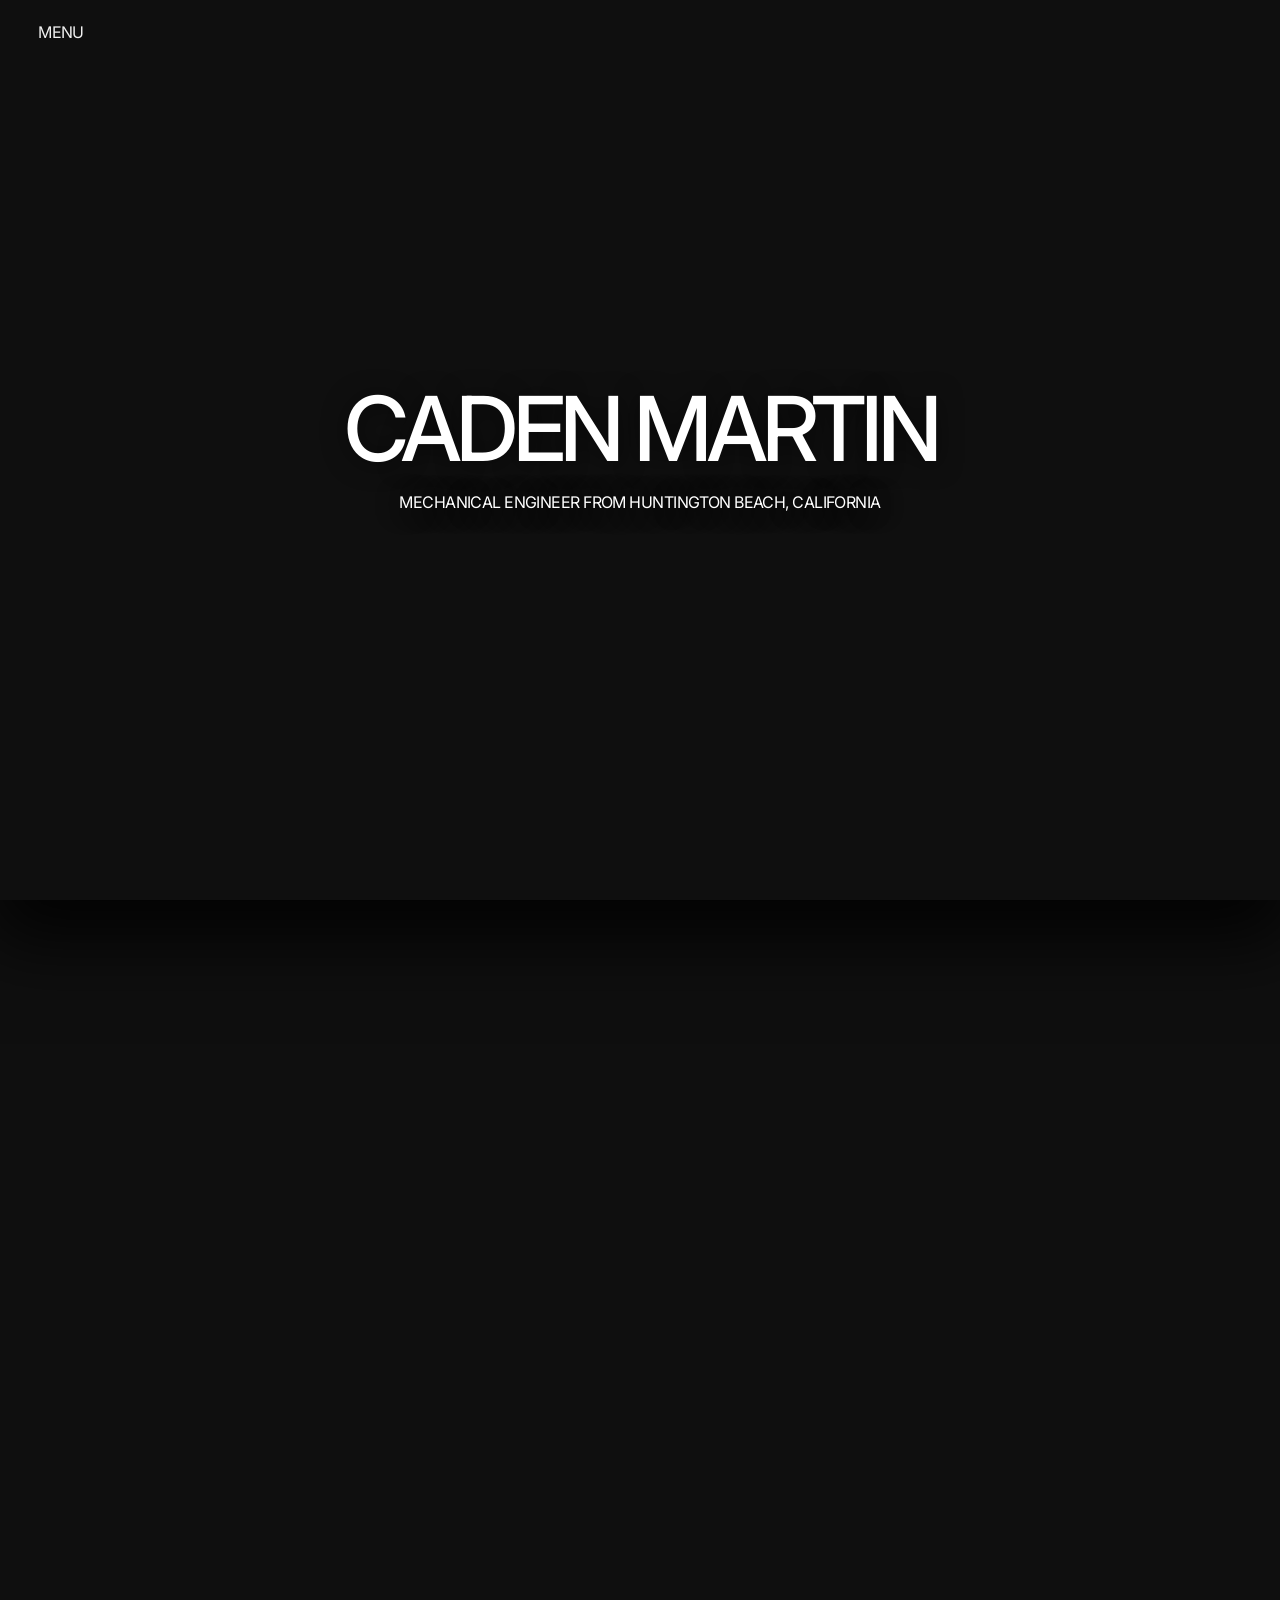
==== commit f24d6080: "Update index.html" ====
--- a/index.html
+++ b/index.html
@@ -41,13 +41,6 @@
       <h1>Caden Martin</h1>
       <p>Mechanical engineer from Huntington Beach, California</p>
     </div>
-    <a class="scroll-cue" href="#works" aria-label="Scroll down to my projects">
-      <span class="cue-word" aria-hidden="true">Projects</span>
-      <svg class="cue-arrow" viewBox="0 0 44 72" aria-hidden="true">
-        <path d="M22 3 C 19 16, 24 27, 20.5 40 S 21.5 56, 21 64" />
-        <path d="M7 47 C 12 53, 17 58, 21.5 65 C 24.5 58, 29 52.5, 36 46.5" />
-      </svg>
-    </a>
   </header>
 
   <main>
